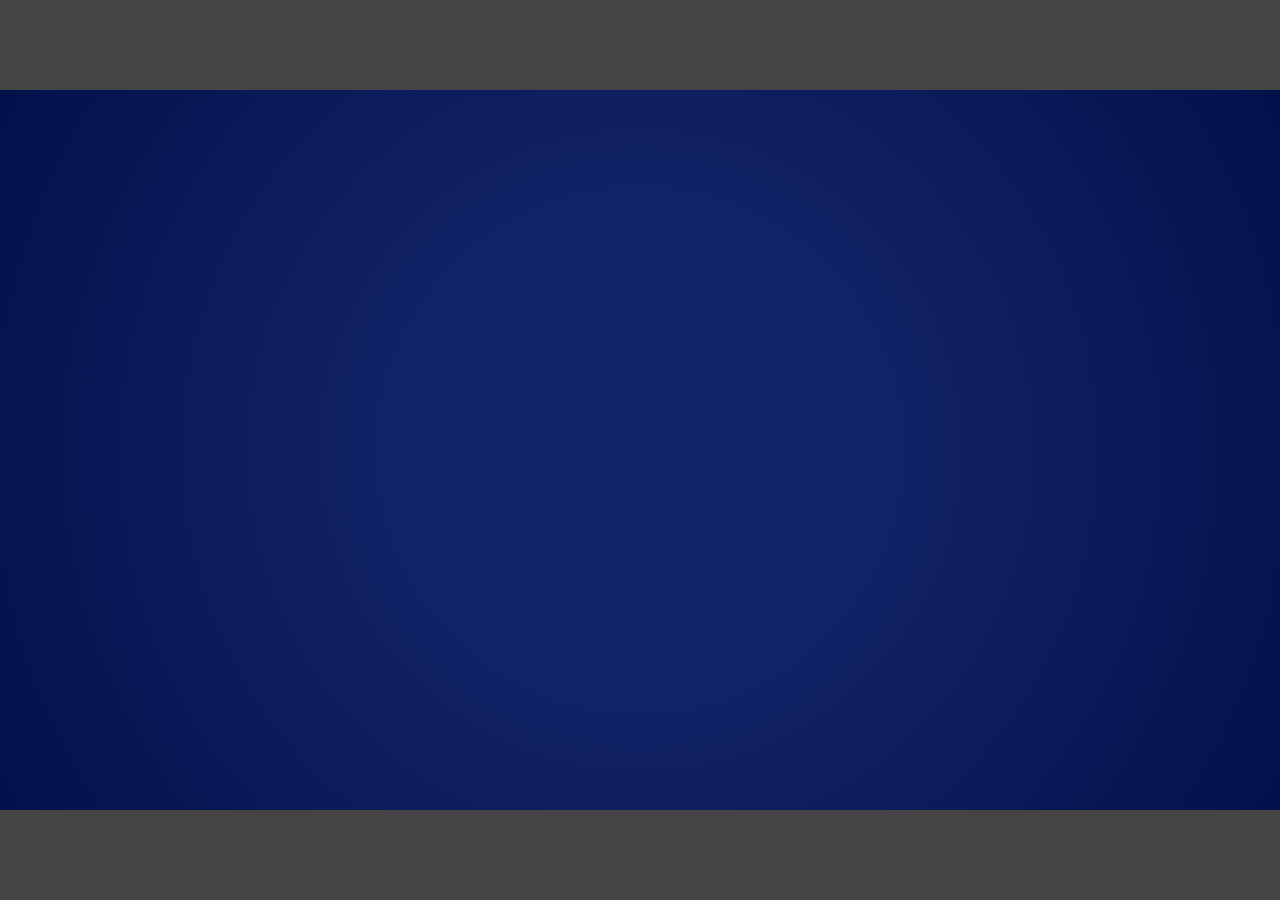
==== index.html @ d39f2327 "Added frame data" ====
<!DOCTYPE html>
<html>
<head>
  <meta charset="utf-8"/>
  <meta http-equiv="Content-Type" content="text/html;charset=utf-8"/>
  <title>Dizzy3</title>
  <link rel="stylesheet" href="main.css">
  <script type="text/javascript" src="frames.js"></script>
  <script type="text/javascript" src="main.js"></script>
</head>
<body>
  <div id="wrapper">
    <canvas id="canvas" width="1280" height="720"></canvas>
  </div>
</body>
</html>
---- main.css ----
body
{
  overflow:hidden;
  background:#000;
}

#wrapper
{
  position:absolute;
  background:#444;
  left:0px;
  top:0px;
  width:100%;
  height:100%;
  overflow:hidden;
}

canvas
{
  position:absolute;
  left:0px;
  top:0px;
  width:1280px;
  height:720px;

  padding:0px;
  margin:0px;
  overflow:hidden;

  image-rendering:-moz-crisp-edges;
  image-rendering:-webkit-crisp-edges;
  image-rendering:pixelated;
  image-rendering:crisp-edges;
}

#canvas
{
  background:rgb(17,34,102);
  background:radial-gradient(circle, rgba(17,34,102,1) 35%, rgba(3,17,75,1) 100%);
}
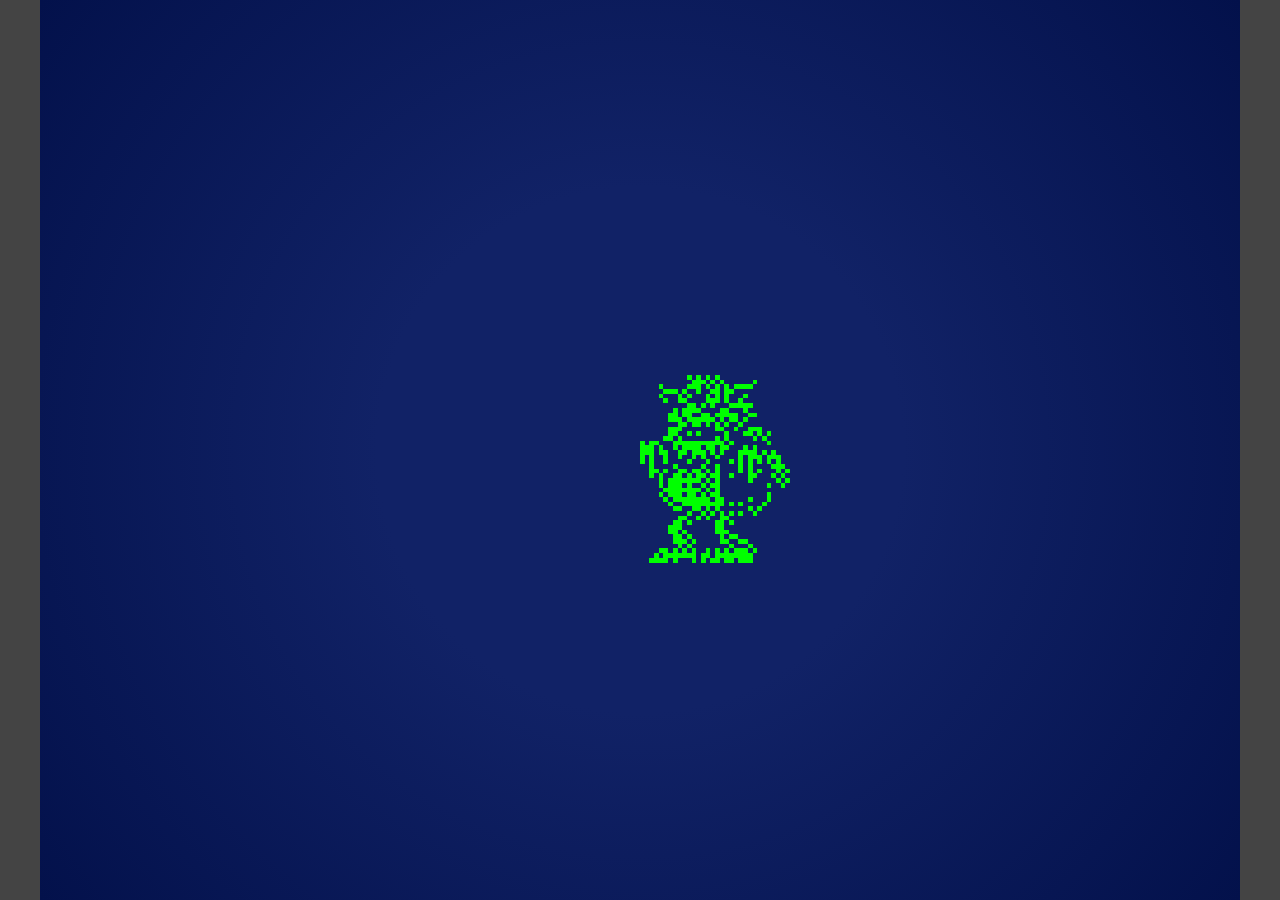
==== commit 09093826: "Added frame printing" ====
--- a/index.html
+++ b/index.html
@@ -10,7 +10,7 @@
 </head>
 <body>
   <div id="wrapper">
-    <canvas id="canvas" width="1280" height="720"></canvas>
+    <canvas id="canvas" width="256" height="192"></canvas>
   </div>
 </body>
 </html>
--- a/main.css
+++ b/main.css
@@ -20,8 +20,8 @@
   position:absolute;
   left:0px;
   top:0px;
-  width:1280px;
-  height:720px;
+  width:256px;
+  height:192px;
 
   padding:0px;
   margin:0px;
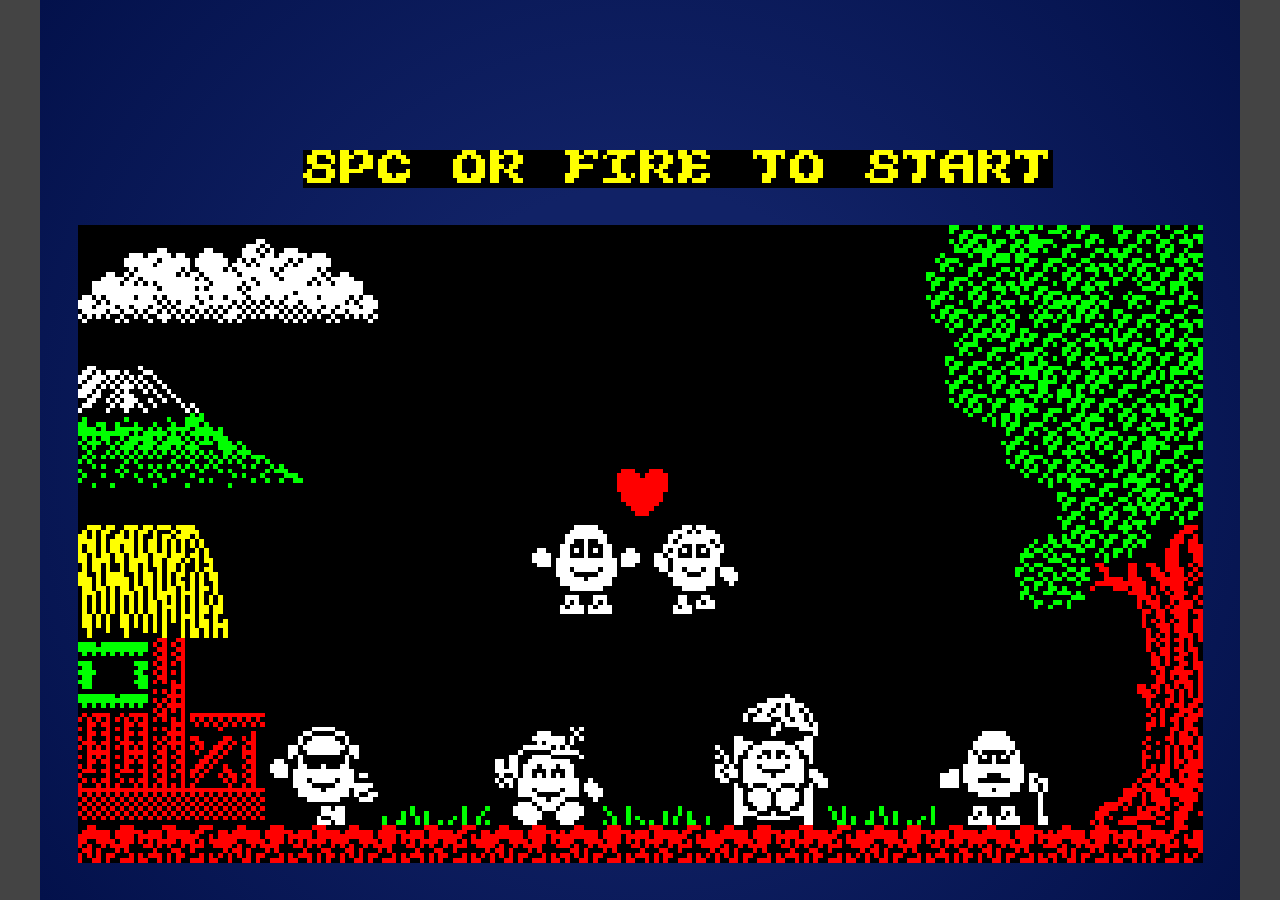
==== commit 6e2596f1: "Added drawing of objects" ====
--- a/index.html
+++ b/index.html
@@ -5,6 +5,8 @@
   <meta http-equiv="Content-Type" content="text/html;charset=utf-8"/>
   <title>Dizzy3</title>
   <link rel="stylesheet" href="main.css">
+  <script type="text/javascript" src="roomdata.js"></script>
+  <script type="text/javascript" src="objects.js"></script>
   <script type="text/javascript" src="frames.js"></script>
   <script type="text/javascript" src="main.js"></script>
 </head>
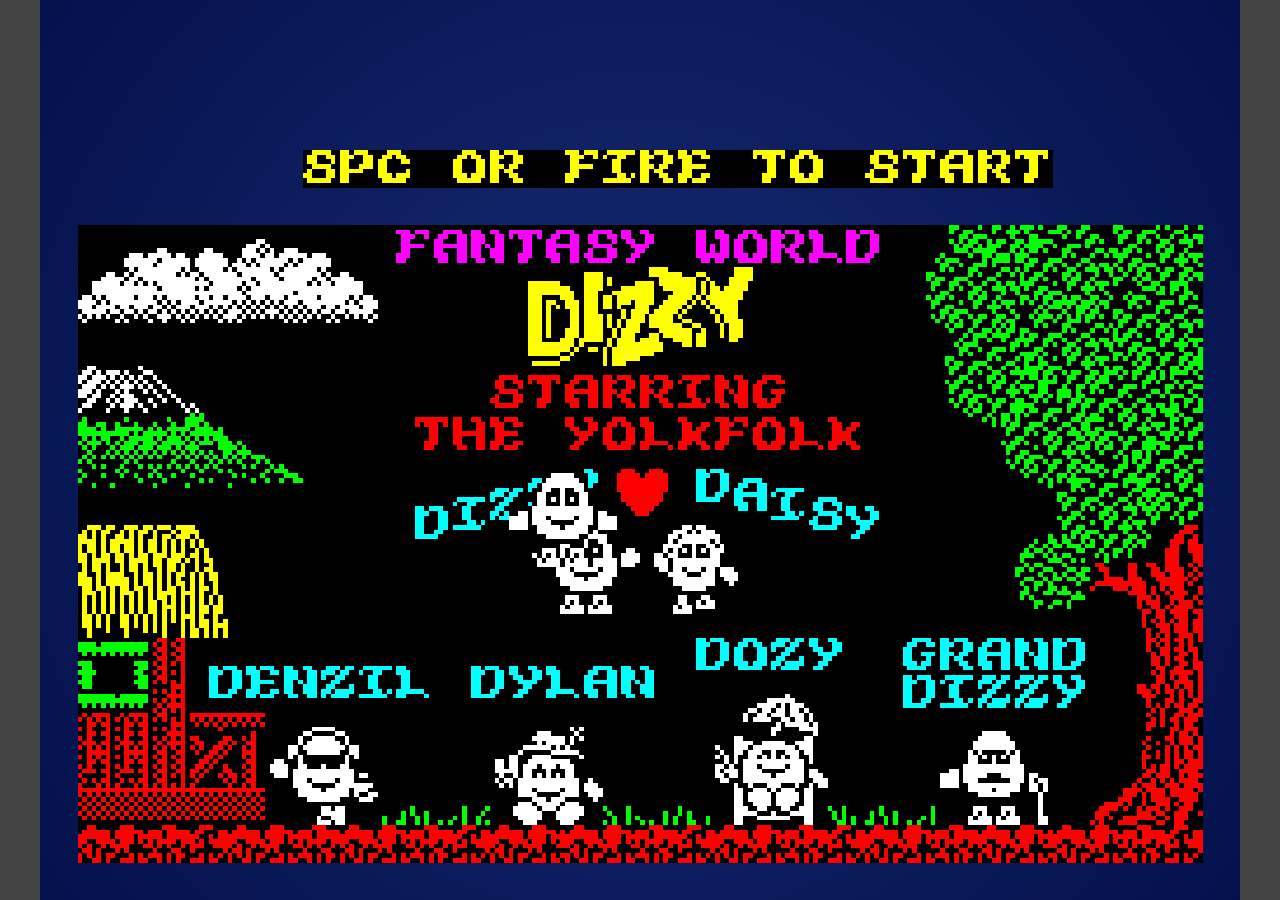
==== commit ba51f2cb: "Added draw test for masked dizzy sprite" ====
--- a/index.html
+++ b/index.html
@@ -8,6 +8,7 @@
   <script type="text/javascript" src="roomdata.js"></script>
   <script type="text/javascript" src="objects.js"></script>
   <script type="text/javascript" src="frames.js"></script>
+  <script type="text/javascript" src="dizzyfrm.js"></script>
   <script type="text/javascript" src="main.js"></script>
 </head>
 <body>
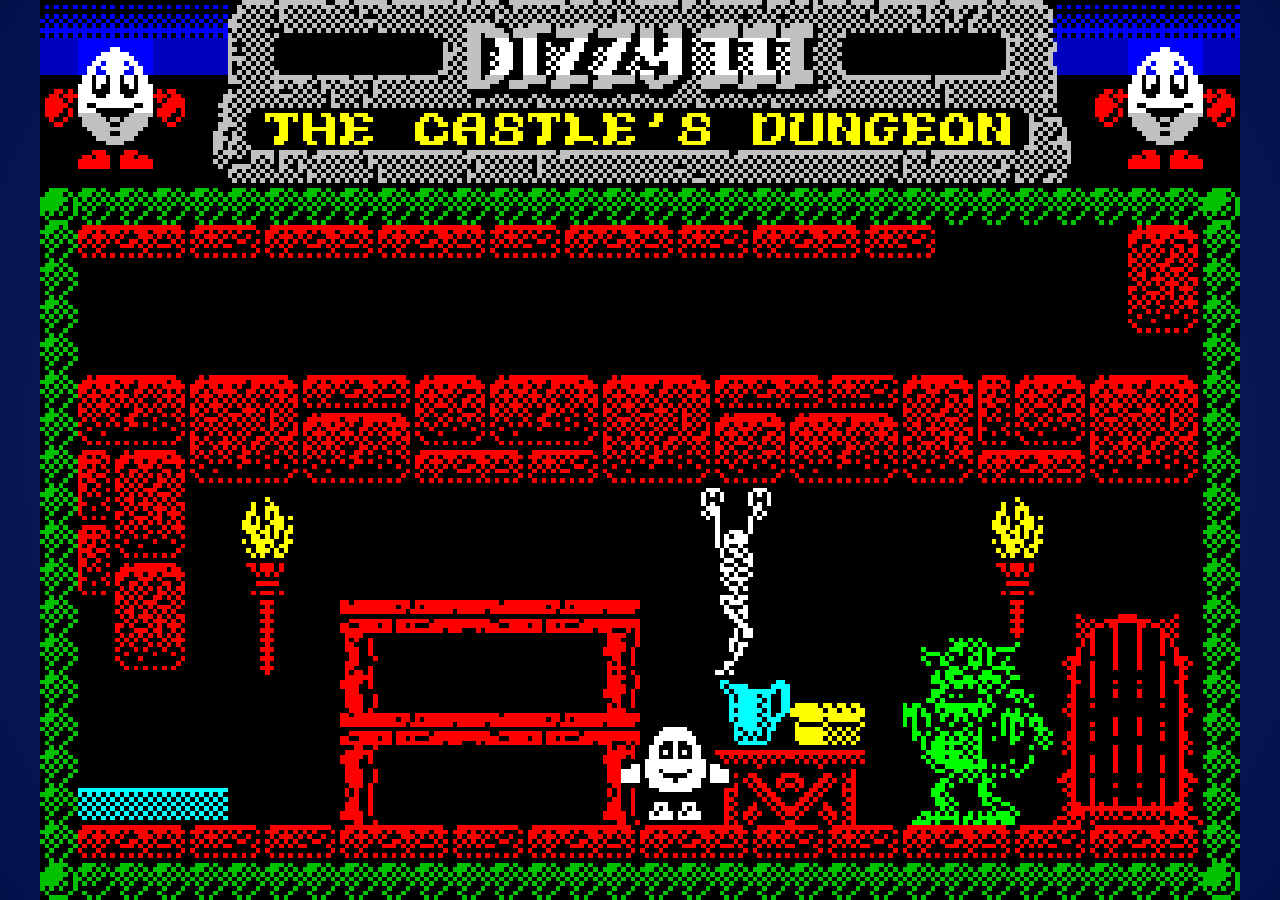
==== commit 1fd6bd12: "Add background image loader" ====
--- a/index.html
+++ b/index.html
@@ -13,7 +13,9 @@
 </head>
 <body>
   <div id="wrapper">
+    <canvas id="bg" width="256" height="192"></canvas>
     <canvas id="canvas" width="256" height="192"></canvas>
+    <canvas id="dizzy" width="256" height="192"></canvas>
   </div>
 </body>
 </html>
--- a/main.css
+++ b/main.css
@@ -13,6 +13,9 @@
   width:100%;
   height:100%;
   overflow:hidden;
+
+  background:rgb(17,34,102);
+  background:radial-gradient(circle, rgba(17,34,102,1) 35%, rgba(3,17,75,1) 100%);
 }
 
 canvas
@@ -33,8 +36,3 @@
   image-rendering:crisp-edges;
 }
 
-#canvas
-{
-  background:rgb(17,34,102);
-  background:radial-gradient(circle, rgba(17,34,102,1) 35%, rgba(3,17,75,1) 100%);
-}
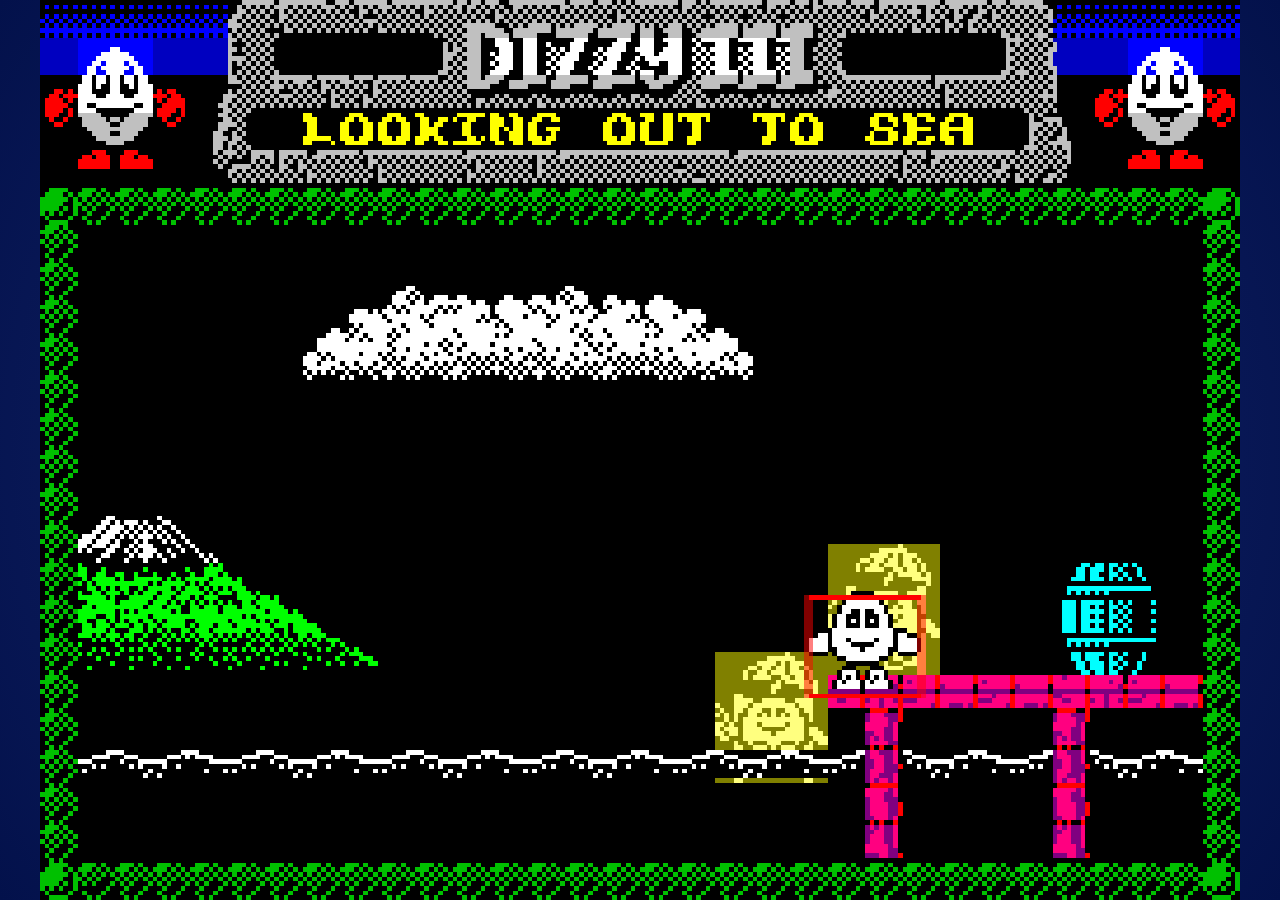
==== commit c1a9f35d: "Added proximity boxes for #6" ====
--- a/index.html
+++ b/index.html
@@ -7,6 +7,7 @@
   <link rel="stylesheet" href="main.css">
   <script type="text/javascript" src="roomdata.js"></script>
   <script type="text/javascript" src="objects.js"></script>
+  <script type="text/javascript" src="prox.js"></script>
   <script type="text/javascript" src="frames.js"></script>
   <script type="text/javascript" src="dizzyfrm.js"></script>
   <script type="text/javascript" src="main.js"></script>
